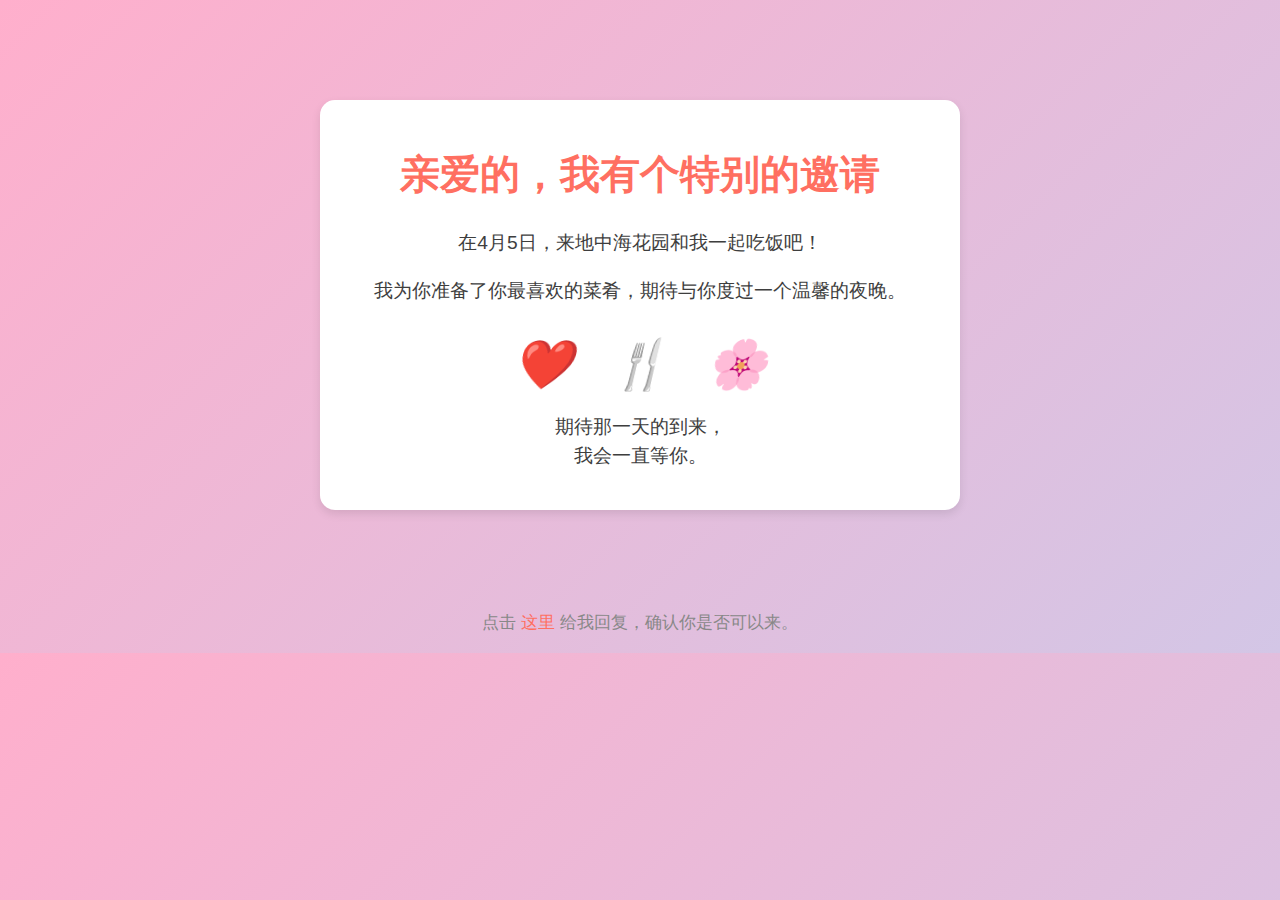
==== index.html @ 18cfc59a "Create index.html" ====
<!DOCTYPE html>
<html lang="zh">
<head>
    <meta charset="UTF-8">
    <meta name="viewport" content="width=device-width, initial-scale=1.0">
    <title>邀请函</title>
    <style>
        body {
            font-family: 'Arial', sans-serif;
            background: linear-gradient(135deg, #ffafcc, #d3c6e6);
            color: #3e3e3e;
            text-align: center;
            padding: 0;
            margin: 0;
        }
        .container {
            max-width: 600px;
            margin: 100px auto;
            padding: 20px;
            background: white;
            border-radius: 15px;
            box-shadow: 0px 4px 10px rgba(0, 0, 0, 0.1);
        }
        h1 {
            font-size: 2.5em;
            color: #ff6f61;
        }
        p {
            font-size: 1.2em;
            margin-top: 20px;
            line-height: 1.5;
        }
        .heart-icon {
            font-size: 2em;
            color: #ff6f61;
        }
        .icon-container {
            margin-top: 30px;
            font-size: 1.5em;
        }
        .icon-container i {
            margin: 0 15px;
        }
        .footer {
            font-size: 0.9em;
            color: #888;
            margin-top: 50px;
        }
        .footer a {
            color: #ff6f61;
            text-decoration: none;
        }
    </style>
</head>
<body>

<div class="container">
    <h1>亲爱的，我有个特别的邀请</h1>
    <p>在4月5日，来地中海花园和我一起吃饭吧！</p>
    <p>我为你准备了你最喜欢的菜肴，期待与你度过一个温馨的夜晚。</p>
    
    <div class="icon-container">
        <i class="heart-icon">❤️</i>
        <i class="heart-icon">🍴</i>
        <i class="heart-icon">🌸</i>
    </div>
    
    <p>期待那一天的到来，<br>我会一直等你。</p>
</div>

<div class="footer">
    <p>点击 <a href="mailto:your_email@example.com">这里</a> 给我回复，确认你是否可以来。</p>
</div>

</body>
</html>
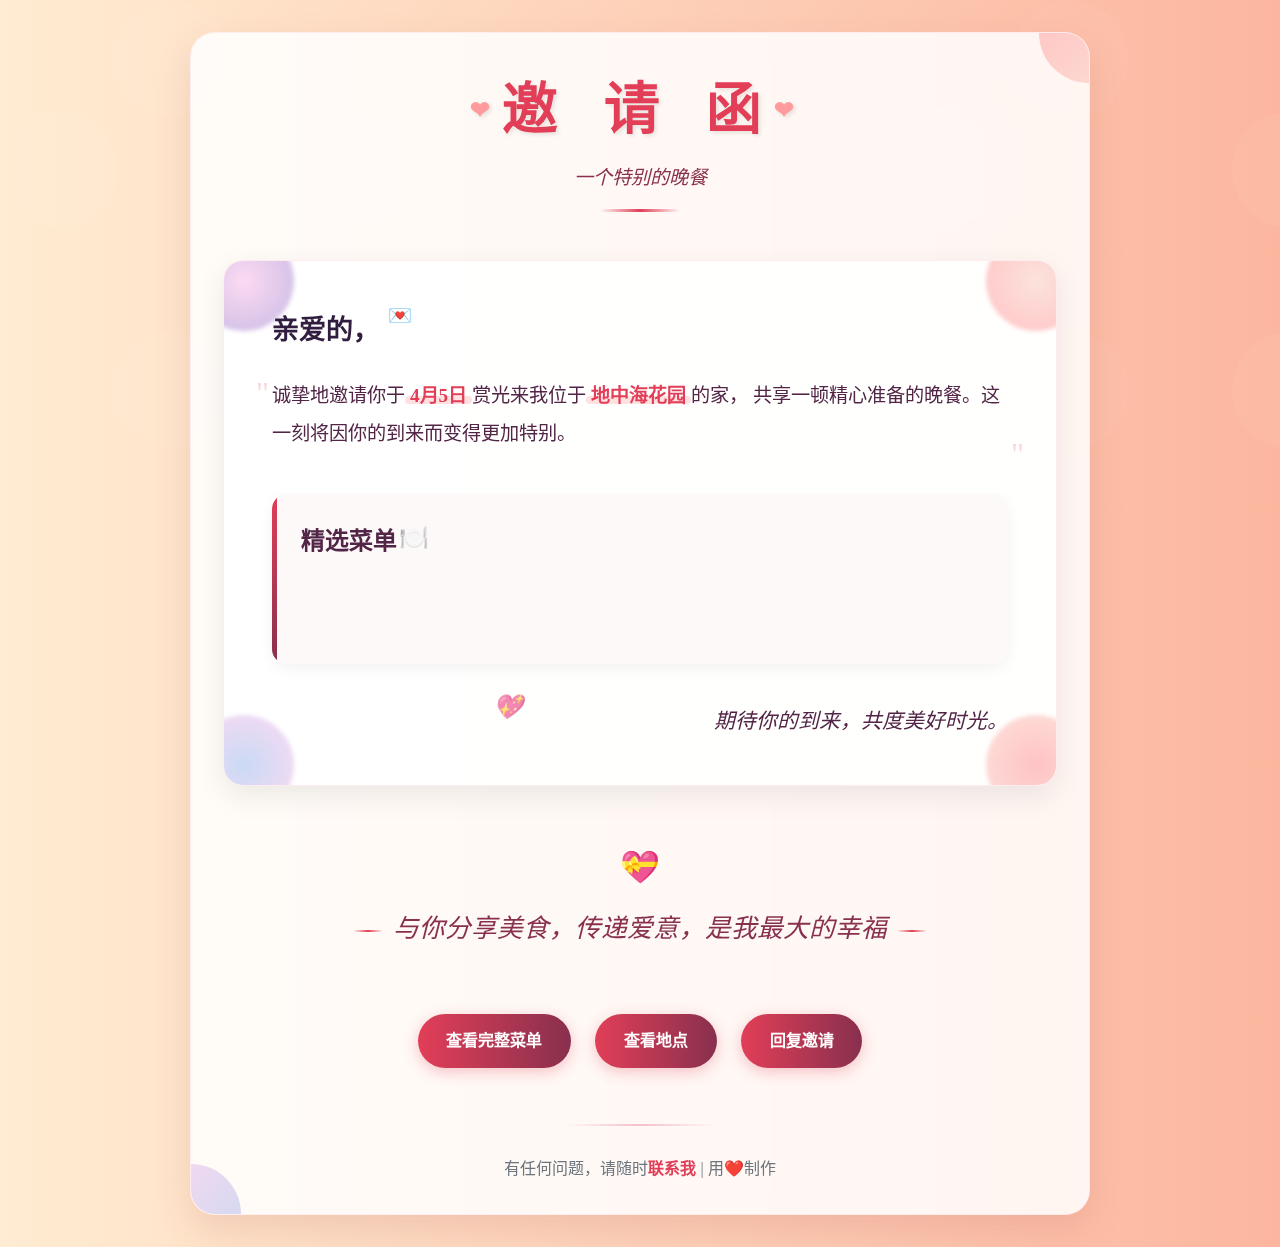
==== commit d9a35fe0: "Add files via upload" ====
--- a/index.html
+++ b/index.html
@@ -1,76 +1,67 @@
 <!DOCTYPE html>
-<html lang="zh">
+<html lang="zh-CN">
 <head>
     <meta charset="UTF-8">
     <meta name="viewport" content="width=device-width, initial-scale=1.0">
-    <title>邀请函</title>
-    <style>
-        body {
-            font-family: 'Arial', sans-serif;
-            background: linear-gradient(135deg, #ffafcc, #d3c6e6);
-            color: #3e3e3e;
-            text-align: center;
-            padding: 0;
-            margin: 0;
-        }
-        .container {
-            max-width: 600px;
-            margin: 100px auto;
-            padding: 20px;
-            background: white;
-            border-radius: 15px;
-            box-shadow: 0px 4px 10px rgba(0, 0, 0, 0.1);
-        }
-        h1 {
-            font-size: 2.5em;
-            color: #ff6f61;
-        }
-        p {
-            font-size: 1.2em;
-            margin-top: 20px;
-            line-height: 1.5;
-        }
-        .heart-icon {
-            font-size: 2em;
-            color: #ff6f61;
-        }
-        .icon-container {
-            margin-top: 30px;
-            font-size: 1.5em;
-        }
-        .icon-container i {
-            margin: 0 15px;
-        }
-        .footer {
-            font-size: 0.9em;
-            color: #888;
-            margin-top: 50px;
-        }
-        .footer a {
-            color: #ff6f61;
-            text-decoration: none;
-        }
-    </style>
+    <title>晚餐邀请函 | 与你共享美好时光</title>
+    <link rel="stylesheet" href="styles.css">
+    <link rel="stylesheet" href="https://cdnjs.cloudflare.com/ajax/libs/animate.css/4.1.1/animate.min.css"/>
 </head>
 <body>
-
-<div class="container">
-    <h1>亲爱的，我有个特别的邀请</h1>
-    <p>在4月5日，来地中海花园和我一起吃饭吧！</p>
-    <p>我为你准备了你最喜欢的菜肴，期待与你度过一个温馨的夜晚。</p>
+    <div class="floating-hearts" id="heartContainer"></div>
     
-    <div class="icon-container">
-        <i class="heart-icon">❤️</i>
-        <i class="heart-icon">🍴</i>
-        <i class="heart-icon">🌸</i>
+    <div class="container">
+        <header>
+            <h1 class="title animate__animated animate__fadeInDown">邀 请 函</h1>
+            <div class="subtitle animate__animated animate__fadeIn animate__delay-1s">一个特别的晚餐</div>
+        </header>
+        
+        <main>
+            <div class="invitation-card">
+                <div class="decoration top-left"></div>
+                <div class="decoration top-right"></div>
+                
+                <div class="content">
+                    <p class="greeting animate__animated animate__fadeIn animate__delay-1s">亲爱的，</p>
+                    <p class="message animate__animated animate__fadeIn animate__delay-2s">
+                        诚挚地邀请你于<span class="highlight">4月5日</span>赏光来我位于<span class="highlight">地中海花园</span>的家，
+                        共享一顿精心准备的晚餐。这一刻将因你的到来而变得更加特别。
+                    </p>
+                    
+                    <div class="menu-preview animate__animated animate__fadeIn animate__delay-2s">
+                        <h2>精选菜单</h2>
+                        <ul>
+                            <li class="animate__animated animate__fadeInUp animate__delay-3s">大碗花菜</li>
+                            <li class="animate__animated animate__fadeInUp animate__delay-3s">年糕鸡爪</li>
+                            <li class="animate__animated animate__fadeInUp animate__delay-3s">小鸡炖蘑菇</li>
+                            <li class="animate__animated animate__fadeInUp animate__delay-3s">红烧鱼</li>
+                        </ul>
+                    </div>
+                    
+                    <p class="closing animate__animated animate__fadeIn animate__delay-4s">期待你的到来，共度美好时光。</p>
+                </div>
+                
+                <div class="decoration bottom-left"></div>
+                <div class="decoration bottom-right"></div>
+            </div>
+            
+            <div class="love-message animate__animated animate__fadeIn animate__delay-4s">
+                <span class="love-icon">💝</span>
+                <p>与你分享美食，传递爱意，是我最大的幸福</p>
+            </div>
+            
+            <div class="actions animate__animated animate__fadeIn animate__delay-5s">
+                <a href="menu.html" class="btn">查看完整菜单</a>
+                <a href="location.html" class="btn">查看地点</a>
+                <a href="mailto:3052159261@qq.com?subject=晚餐邀请回复&body=亲爱的，%0A%0A关于4月5日在地中海花园的晚餐邀请，我想告诉你：%0A%0A【请在此处填写你的回复】%0A%0A如有特殊饮食需求：%0A%0A期待相见！%0A%0A爱你的 ❤" class="btn">回复邀请</a>
+            </div>
+        </main>
+        
+        <footer>
+            <p>有任何问题，请随时<a href="mailto:3052159261@qq.com">联系我</a> | 用❤️制作</p>
+        </footer>
     </div>
     
-    <p>期待那一天的到来，<br>我会一直等你。</p>
-</div>
-
-<div class="footer">
-    <p>点击 <a href="mailto:your_email@example.com">这里</a> 给我回复，确认你是否可以来。</p>
-</div>
-
+    <script src="script.js"></script>
 </body>
-</html>
+</html> --- a/styles.css
+++ b/styles.css
@@ -0,0 +1,604 @@
+/* 全局样式 */
+* {
+    margin: 0;
+    padding: 0;
+    box-sizing: border-box;
+}
+
+@import url('https://fonts.googleapis.com/css2?family=Ma+Shan+Zheng&family=Noto+Serif+SC:wght@400;500;600;700&display=swap');
+
+body {
+    font-family: 'Noto Serif SC', 'Segoe UI', '微软雅黑', serif;
+    background-color: #fff8f8;
+    color: #333;
+    line-height: 1.6;
+    background-image: linear-gradient(to right, #ffecd2 0%, #fcb69f 100%);
+    min-height: 100vh;
+    position: relative;
+    overflow-x: hidden;
+}
+
+body::before {
+    content: "";
+    position: fixed;
+    top: 0;
+    left: 0;
+    width: 100%;
+    height: 100%;
+    background-image: url('data:image/svg+xml;utf8,<svg xmlns="http://www.w3.org/2000/svg" viewBox="0 0 100 100" fill="rgba(255,255,255,0.15)"><path d="M25.4,6.6C25.4,10.2,22.5,13.1,18.9,13.1C15.3,13.1,12.4,10.2,12.4,6.6C12.4,3,15.3,0.1,18.9,0.1C22.5,0.1,25.4,3,25.4,6.6z"/><path d="M6.6,25.4C10.2,25.4,13.1,22.5,13.1,18.9C13.1,15.3,10.2,12.4,6.6,12.4C3,12.4,0.1,15.3,0.1,18.9C0.1,22.5,3,25.4,6.6,25.4z"/><path d="M25.4,43.4C25.4,47,22.5,49.9,18.9,49.9C15.3,49.9,12.4,47,12.4,43.4C12.4,39.8,15.3,36.9,18.9,36.9C22.5,36.9,25.4,39.8,25.4,43.4z"/><path d="M43.4,25.4C47,25.4,49.9,22.5,49.9,18.9C49.9,15.3,47,12.4,43.4,12.4C39.8,12.4,36.9,15.3,36.9,18.9C36.9,22.5,39.8,25.4,43.4,25.4z"/><path d="M43.4,49.9C47,49.9,49.9,47,49.9,43.4C49.9,39.8,47,36.9,43.4,36.9C39.8,36.9,36.9,39.8,36.9,43.4C36.9,47,39.8,49.9,43.4,49.9z"/></svg>');
+    opacity: 0.3;
+    z-index: -1;
+    pointer-events: none;
+}
+
+.container {
+    max-width: 900px;
+    margin: 0 auto;
+    padding: 2rem;
+    background-color: rgba(255, 255, 255, 0.85);
+    backdrop-filter: blur(10px);
+    border-radius: 25px;
+    box-shadow: 0 15px 35px rgba(166, 73, 73, 0.15);
+    margin-top: 2rem;
+    margin-bottom: 2rem;
+    position: relative;
+    overflow: hidden;
+    border: 1px solid rgba(255, 192, 203, 0.2);
+}
+
+.container::before {
+    content: '';
+    position: absolute;
+    top: -50px;
+    right: -50px;
+    width: 100px;
+    height: 100px;
+    background: linear-gradient(135deg, #ff9a9e, #fad0c4);
+    border-radius: 50%;
+    opacity: 0.6;
+    z-index: -1;
+}
+
+.container::after {
+    content: '';
+    position: absolute;
+    bottom: -50px;
+    left: -50px;
+    width: 100px;
+    height: 100px;
+    background: linear-gradient(135deg, #fbc2eb, #a6c1ee);
+    border-radius: 50%;
+    opacity: 0.6;
+    z-index: -1;
+}
+
+/* 标题样式 */
+header {
+    text-align: center;
+    margin-bottom: 3rem;
+    position: relative;
+}
+
+.title {
+    font-family: 'Ma Shan Zheng', cursive;
+    font-size: 3.5rem;
+    color: #e23e57;
+    letter-spacing: 1rem;
+    margin-bottom: 0.5rem;
+    text-shadow: 2px 2px 4px rgba(0, 0, 0, 0.1);
+    position: relative;
+    display: inline-block;
+}
+
+.title::before, .title::after {
+    content: '❤';
+    position: absolute;
+    font-size: 1.5rem;
+    color: #ff9a9e;
+    top: 50%;
+    transform: translateY(-50%);
+}
+
+.title::before {
+    left: -2rem;
+    animation: heartbeat 1.5s infinite alternate ease-in-out;
+}
+
+.title::after {
+    right: -2rem;
+    animation: heartbeat 1.5s infinite alternate-reverse ease-in-out;
+}
+
+.subtitle {
+    font-size: 1.2rem;
+    color: #88304e;
+    font-style: italic;
+    position: relative;
+}
+
+.subtitle::after {
+    content: '';
+    display: block;
+    width: 80px;
+    height: 3px;
+    background: linear-gradient(to right, transparent, #e23e57, transparent);
+    margin: 1rem auto;
+}
+
+/* 邀请卡样式 */
+.invitation-card {
+    background-color: rgba(255, 255, 255, 0.9);
+    border-radius: 20px;
+    padding: 3rem;
+    margin-bottom: 2rem;
+    box-shadow: 0 10px 30px rgba(0, 0, 0, 0.08);
+    position: relative;
+    overflow: hidden;
+    border: 1px solid rgba(255, 192, 203, 0.3);
+    transform-style: preserve-3d;
+    perspective: 1000px;
+}
+
+.decoration {
+    position: absolute;
+    width: 100px;
+    height: 100px;
+    border-radius: 50%;
+    opacity: 0.6;
+    filter: blur(2px);
+    z-index: 0;
+}
+
+.top-left {
+    top: -30px;
+    left: -30px;
+    background: radial-gradient(circle, #fbc2eb, #a18cd1);
+}
+
+.top-right {
+    top: -30px;
+    right: -30px;
+    background: radial-gradient(circle, #fad0c4, #ff9a9e);
+}
+
+.bottom-left {
+    bottom: -30px;
+    left: -30px;
+    background: radial-gradient(circle, #a6c1ee, #fbc2eb);
+}
+
+.bottom-right {
+    bottom: -30px;
+    right: -30px;
+    background: radial-gradient(circle, #ff9a9e, #fad0c4);
+}
+
+.content {
+    position: relative;
+    z-index: 10;
+}
+
+.greeting {
+    font-size: 1.7rem;
+    margin-bottom: 1.5rem;
+    color: #311d3f;
+    font-weight: 600;
+    position: relative;
+    display: inline-block;
+}
+
+.greeting::after {
+    content: '💌';
+    position: absolute;
+    right: -2rem;
+    top: -0.5rem;
+    font-size: 1.2rem;
+    animation: float 3s ease-in-out infinite;
+}
+
+.message {
+    font-size: 1.2rem;
+    margin-bottom: 2.5rem;
+    line-height: 2;
+    position: relative;
+    color: #522546;
+}
+
+.message::before, .message::after {
+    content: '"';
+    font-size: 2rem;
+    color: rgba(226, 62, 87, 0.2);
+    position: absolute;
+}
+
+.message::before {
+    top: -1rem;
+    left: -1rem;
+}
+
+.message::after {
+    bottom: -2rem;
+    right: -1rem;
+}
+
+.highlight {
+    font-weight: bold;
+    color: #e23e57;
+    border-bottom: none;
+    padding: 0 5px;
+    position: relative;
+    z-index: 1;
+}
+
+.highlight::before {
+    content: "";
+    position: absolute;
+    left: 0;
+    bottom: 2px;
+    width: 100%;
+    height: 8px;
+    background-color: rgba(255, 154, 158, 0.3);
+    z-index: -1;
+    border-radius: 4px;
+}
+
+.menu-preview {
+    background-color: rgba(253, 247, 247, 0.8);
+    border-radius: 15px;
+    padding: 1.8rem;
+    margin: 2.5rem 0;
+    border-left: none;
+    position: relative;
+    box-shadow: 0 5px 15px rgba(0, 0, 0, 0.05);
+    overflow: hidden;
+}
+
+.menu-preview::before {
+    content: '';
+    position: absolute;
+    left: 0;
+    top: 0;
+    width: 5px;
+    height: 100%;
+    background: linear-gradient(to bottom, #e23e57, #88304e);
+    border-radius: 5px 0 0 5px;
+}
+
+.menu-preview h2 {
+    color: #522546;
+    margin-bottom: 1.5rem;
+    font-size: 1.5rem;
+    position: relative;
+    display: inline-block;
+}
+
+.menu-preview h2::after {
+    content: '🍽️';
+    position: absolute;
+    right: -2rem;
+    top: -0.2rem;
+}
+
+.menu-preview ul {
+    list-style-type: none;
+    display: flex;
+    flex-wrap: wrap;
+    gap: 1.2rem;
+    justify-content: center;
+}
+
+.menu-preview li {
+    background-color: #fff;
+    padding: 0.7rem 1.2rem;
+    border-radius: 25px;
+    box-shadow: 0 3px 10px rgba(0, 0, 0, 0.05);
+    color: #522546;
+    font-weight: 500;
+    transition: all 0.4s ease;
+    position: relative;
+    border: 1px solid rgba(255, 154, 158, 0.2);
+    opacity: 0;
+}
+
+.menu-preview li::before {
+    content: '';
+    position: absolute;
+    left: 0;
+    top: 0;
+    width: 100%;
+    height: 100%;
+    background: linear-gradient(to right, rgba(255, 154, 158, 0.2), rgba(238, 162, 162, 0));
+    border-radius: 25px;
+    opacity: 0;
+    transition: opacity 0.4s ease;
+}
+
+.menu-preview li:hover {
+    transform: translateY(-8px) rotate(2deg);
+    box-shadow: 0 10px 20px rgba(0, 0, 0, 0.1);
+}
+
+.menu-preview li:hover::before {
+    opacity: 1;
+}
+
+.closing {
+    font-size: 1.3rem;
+    text-align: right;
+    font-style: italic;
+    color: #522546;
+    margin-top: 2rem;
+    position: relative;
+}
+
+.closing::before {
+    content: '💖';
+    position: absolute;
+    left: 30%;
+    top: -1rem;
+    font-size: 1.5rem;
+    animation: float 3s ease-in-out infinite;
+    opacity: 0.7;
+}
+
+/* 按钮样式 */
+.actions {
+    display: flex;
+    justify-content: center;
+    gap: 1.5rem;
+    flex-wrap: wrap;
+    margin-top: 2.5rem;
+}
+
+.btn {
+    display: inline-block;
+    padding: 0.9rem 1.8rem;
+    background: linear-gradient(to right, #e23e57, #88304e);
+    color: white;
+    text-decoration: none;
+    border-radius: 30px;
+    font-weight: bold;
+    transition: all 0.4s ease;
+    box-shadow: 0 4px 15px rgba(226, 62, 87, 0.3);
+    position: relative;
+    overflow: hidden;
+    border: none;
+    z-index: 1;
+}
+
+.btn::before {
+    content: '';
+    position: absolute;
+    top: 0;
+    left: 0;
+    width: 100%;
+    height: 100%;
+    background: linear-gradient(to right, #88304e, #e23e57);
+    transition: opacity 0.5s ease-in-out;
+    z-index: -1;
+    opacity: 0;
+}
+
+.btn:hover {
+    transform: translateY(-5px);
+    box-shadow: 0 7px 20px rgba(226, 62, 87, 0.4);
+}
+
+.btn:hover::before {
+    opacity: 1;
+}
+
+/* 页脚样式 */
+footer {
+    text-align: center;
+    margin-top: 3.5rem;
+    color: #6c757d;
+    position: relative;
+    padding-top: 2rem;
+}
+
+footer::before {
+    content: '';
+    position: absolute;
+    top: 0;
+    left: 50%;
+    transform: translateX(-50%);
+    width: 150px;
+    height: 2px;
+    background: linear-gradient(to right, transparent, rgba(226, 62, 87, 0.3), transparent);
+}
+
+footer a {
+    color: #e23e57;
+    text-decoration: none;
+    font-weight: bold;
+    transition: all 0.3s;
+    position: relative;
+}
+
+footer a::after {
+    content: '';
+    position: absolute;
+    left: 0;
+    bottom: -2px;
+    width: 100%;
+    height: 1px;
+    background-color: #e23e57;
+    transform: scaleX(0);
+    transform-origin: right;
+    transition: transform 0.3s ease;
+}
+
+footer a:hover::after {
+    transform: scaleX(1);
+    transform-origin: left;
+}
+
+/* 动画效果 */
+@keyframes fadeIn {
+    from { opacity: 0; transform: translateY(30px); }
+    to { opacity: 1; transform: translateY(0); }
+}
+
+@keyframes appear {
+    from { opacity: 0; transform: scale(0.8) rotate(-5deg); }
+    to { opacity: 1; transform: scale(1) rotate(0); }
+}
+
+@keyframes float {
+    0% { transform: translateY(0px); }
+    50% { transform: translateY(-10px); }
+    100% { transform: translateY(0px); }
+}
+
+@keyframes heartbeat {
+    0% { transform: translateY(-50%) scale(1); }
+    50% { transform: translateY(-50%) scale(1.1); }
+    100% { transform: translateY(-50%) scale(1); }
+}
+
+.fade-in {
+    animation: fadeIn 1.2s ease forwards;
+}
+
+.appear {
+    animation: appear 0.6s ease forwards;
+}
+
+.fade-out {
+    opacity: 0;
+    transition: opacity 0.5s ease;
+}
+
+/* 添加爱心背景装饰 */
+.floating-hearts {
+    position: fixed;
+    width: 100%;
+    height: 100%;
+    top: 0;
+    left: 0;
+    pointer-events: none;
+    z-index: -1;
+}
+
+.heart {
+    position: absolute;
+    width: 20px;
+    height: 20px;
+    opacity: 0;
+    background-image: url('data:image/svg+xml;utf8,<svg xmlns="http://www.w3.org/2000/svg" viewBox="0 0 24 24" fill="%23e23e57"><path d="M12,21.35L10.55,20.03C5.4,15.36 2,12.27 2,8.5C2,5.41 4.42,3 7.5,3C9.24,3 10.91,3.81 12,5.08C13.09,3.81 14.76,3 16.5,3C19.58,3 22,5.41 22,8.5C22,12.27 18.6,15.36 13.45,20.03L12,21.35Z"/></svg>');
+    background-size: contain;
+    animation: floatHeart 10s linear infinite;
+}
+
+@keyframes floatHeart {
+    0% {
+        transform: translateY(0) rotate(0deg);
+        opacity: 0;
+    }
+    10% {
+        opacity: 0.8;
+    }
+    90% {
+        opacity: 0.2;
+    }
+    100% {
+        transform: translateY(-1000%) rotate(360deg);
+        opacity: 0;
+    }
+}
+
+/* 爱意消息样式 */
+.love-message {
+    text-align: center;
+    margin: 2rem 0;
+    position: relative;
+    padding: 1.5rem;
+}
+
+.love-message p {
+    font-family: 'Ma Shan Zheng', cursive;
+    font-size: 1.6rem;
+    color: #88304e;
+    font-style: italic;
+    position: relative;
+    display: inline-block;
+}
+
+.love-message p::before, .love-message p::after {
+    content: '';
+    position: absolute;
+    width: 30px;
+    height: 2px;
+    background: linear-gradient(to right, transparent, #e23e57, transparent);
+    top: 50%;
+}
+
+.love-message p::before {
+    left: -40px;
+}
+
+.love-message p::after {
+    right: -40px;
+}
+
+.love-icon {
+    font-size: 2rem;
+    display: block;
+    margin-bottom: 1rem;
+    animation: pulse 2s infinite;
+}
+
+@keyframes pulse {
+    0% {
+        transform: scale(1);
+    }
+    50% {
+        transform: scale(1.1);
+    }
+    100% {
+        transform: scale(1);
+    }
+}
+
+/* 响应式设计 */
+@media (max-width: 768px) {
+    .container {
+        padding: 1.5rem;
+        margin-top: 1rem;
+        margin-bottom: 1rem;
+    }
+    
+    .invitation-card {
+        padding: 2rem;
+    }
+    
+    .title {
+        font-size: 2.5rem;
+        letter-spacing: 0.5rem;
+    }
+    
+    .menu-preview ul {
+        flex-direction: column;
+        align-items: center;
+    }
+    
+    .greeting {
+        font-size: 1.5rem;
+    }
+    
+    .message {
+        font-size: 1.1rem;
+    }
+    
+    .actions {
+        flex-direction: column;
+        align-items: center;
+    }
+    
+    .btn {
+        width: 100%;
+        text-align: center;
+        margin-bottom: 0.8rem;
+    }
+} 